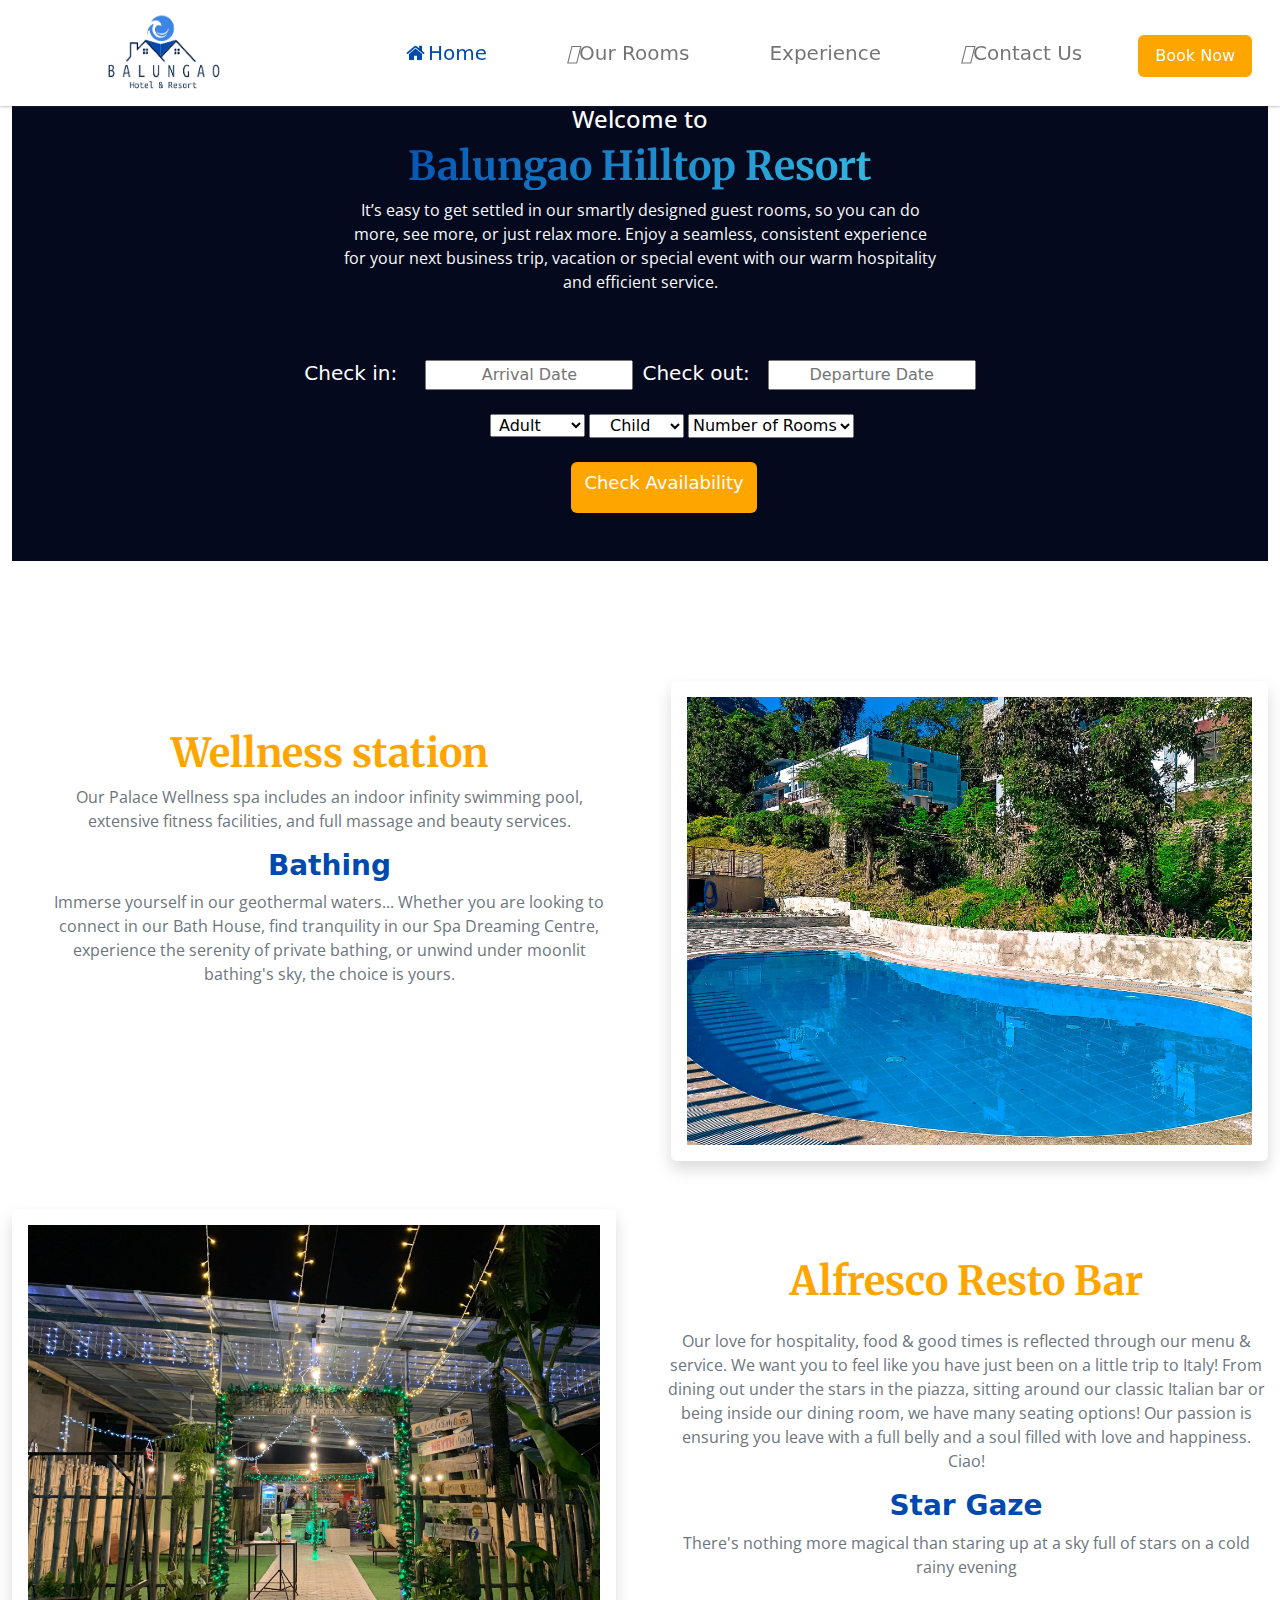
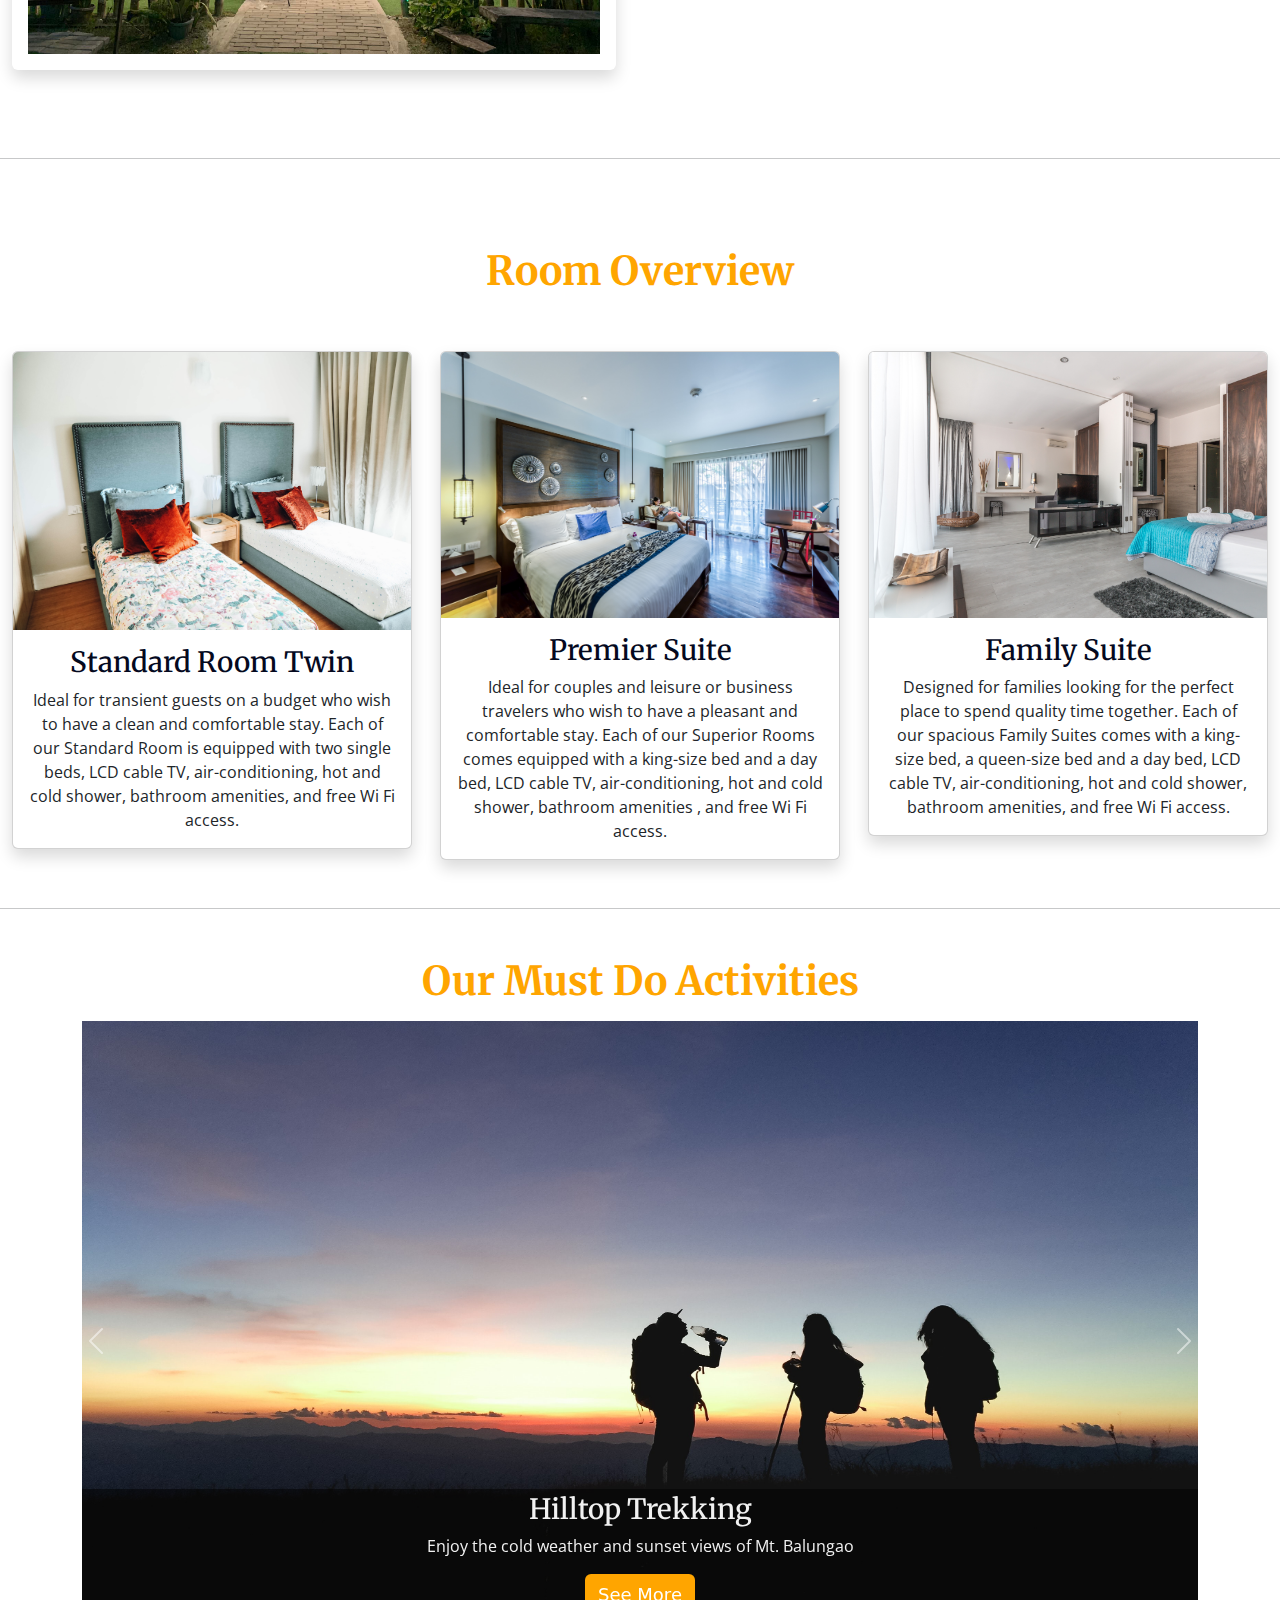
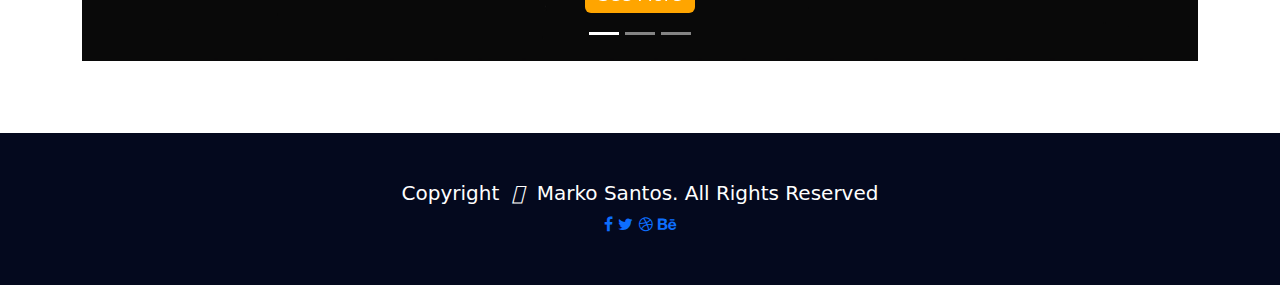
==== bhr/index.html @ f5216a4a "move files to bhr folder" ====
<!DOCTYPE html>
<html lang="en">
<head>
    <meta charset="UTF-8">
    <meta http-equiv="X-UA-Compatible" content="IE=edge">
    <meta name="viewport" content="width=device-width, initial-scale=1.0">
    <link rel="stylesheet" href="/css/style.css">
    <link rel="stylesheet" href="/css/bootstrap.css">
    <link rel="stylesheet" href="https://cdnjs.cloudflare.com/ajax/libs/font-awesome/4.7.0/css/font-awesome.min.css">
    <link href='https://fonts.googleapis.com/css?family=Coiny' rel='stylesheet'>
    <link href='https://fonts.googleapis.com/css?family=Merriweather' rel='stylesheet'>
    <link href="/css/dp-light.css" rel="stylesheet">
    <link rel="stylesheet" href="css/fonts/Coiny-Regular.ttf">
    <link rel="stylesheet" href="https://cdnjs.cloudflare.com/ajax/libs/animate.css/4.1.1/animate.min.css"/>
    <link href='https://fonts.googleapis.com/css?family=Open Sans' rel='stylesheet'>
    
    <title>Balungao Hilltop Resort</title> 
</head>
<body>
    <header>
      <div>
        <nav class="navbar fixed-top navbar-expand-lg bg-white add-shadow" >
            <div class="container-fluid boxShadow">
              <a class="navbar-brand gap-2" href="#"><img src="/img/new_logo_2-removebg-preview.png" style="height: 80px; margin-left: 5rem;" ></a>
              
              <button class="navbar-toggler" type="button" data-bs-toggle="collapse" data-bs-target="#navbarNav" aria-controls="navbarNav" aria-expanded="false" aria-label="Toggle navigation">
                <span class="navbar-toggler-icon"></span>
              </button>
              <div class="collapse navbar-collapse justify-content-end" id="navbarNav">
                <ul class="navbar-nav fs-5">
                  <li class="nav-item mx-3">
                    <a class="nav-link active  mx-3" style="color: #004aad ;" aria-current="page" href="#"><i class="fa fa-fw fa-home"></i>Home</a>
                  </li>
                  <li class="nav-item mx-3">
                    <a class="nav-link  mx-3 " id="hovText"  href="/pages/room.html"><i class="fa-solid fa-bed"></i>Our Rooms</a>
                  </li>
                  <li class="nav-item mx-3">
                    <a class="nav-link  mx-3 " id="hovText" href="/pages/experience.html" ><i class="fa-solid fa-person-swimming"></i>Experience</a>
                    <li class="nav-item mx-3">
                    <a class="nav-link mx-3"   id="hovText" href="/pages/contactus.html"><i class="fa-solid fa-envelope"></i>Contact Us</a>
                    </li>

                    <!------------------------------------------- button for resevation ------------------------------->
                    <li class="nav-item mx-3">
                      <button class="btn d-none d-lg-block " id="booknow"><a href="#headline1" class="text-decoration-none text-white">Book Now</a></button>
                      </li>
                </ul>
                
              </nav>

        </div>
          <!-------------------------------------------------- start if carousel ---------------------------------------->
          <div id="carouselExampleCaptions" class="carousel slide" data-bs-ride="carousel">
            <div class="carousel-indicators">
              <button type="button" data-bs-target="#carouselExampleCaptions" data-bs-slide-to="0" class="active" aria-current="true" aria-label="Slide 1"></button>
              <button type="button" data-bs-target="#carouselExampleCaptions" data-bs-slide-to="1" aria-label="Slide 2"></button>
              <button type="button" data-bs-target="#carouselExampleCaptions" data-bs-slide-to="2" aria-label="Slide 3"></button>
              
            </div>
            
            <div class="carousel-inner ">
              <div class="carousel-item active ">
                  <img src="/img/picbuildorig.png" class="d-block  img-fluid" id="item-img" alt="...">
                  <div class="mask-bg"></div>
                  <div class="carousel-caption d-none d-md-block" id="cap-animation"> 
                    <h1 class="animate__animated animate__fadeInDown text-white" style="font-family: 'Merriweather';font-size: 60px;  text-shadow: 2px 2px 4px #000000">Escape from the <span class="herotext">hustle</span> and <span class="herotext">bustle</span> of the city</h1>
                    <p></p>
                  </div> 
              </div>

              <div class="carousel-item">
                  <img src="img/picpool1.png" class="d-block img-fluid" id="item-img" alt="...">
                  <div class="mask-bg"></div>
                  <div class="carousel-caption d-none d-md-block" id="cap-animation"> 
                    <h1 class="animate__animated animate__pulse text-white" style="font-family: 'Merriweather';font-size: 60px;  -text-shadow: 2px 2px 4px #000000">Lose yourself in <span class="herotext">nature</span> and find <span class="herotext">peace</span></h1>
                    <p></p>
                  </div> 
              </div>

              <div class="carousel-item">
                  <img src="img/pichanging.png" class="d-block  img-fluid flex-wrap" id="item-img" alt="...">
                  <div class="mask-bg"></div>
                  <div class="carousel-caption d-none d-md-block" id="cap-animation"> 
                    <h1 class="animate__animated animate__fadeInUp text-white" style="font-family: 'Merriweather';font-size: 60px;  text-shadow: 2px 2px 4px #000000">Go where you <span class="herotext">feel</span> most <span class="herotext"></span><span class="herotext">alive</span></h1>
                    <p></p>
                  </div> 
                </div>
            </div>
            <button class="carousel-control-prev" type="button" data-bs-target="#carouselExampleCaptions" data-bs-slide="prev">
              <span class="carousel-control-prev-icon" aria-hidden="true"></span>
              <span class="visually-hidden">Previous</span>
            </button>
            <button class="carousel-control-next" type="button" data-bs-target="#carouselExampleCaptions" data-bs-slide="next">
              <span class="carousel-control-next-icon" aria-hidden="true"></span>
              <span class="visually-hidden">Next</span>
            </button>
          </div>
          <!--------------------------------------------------- end of carousel ---------------------------------------------------------->
    </header>
  </div>
  
      
  



      
    
    <!----------------------------------------------------------------main layout ------------------------------------------>
<main class="mt-5">
  <hr>
  <!-- ------------------------------------------bootking..........................................................> --> 
  <div class="container-fluid ">
  <div class="container-fluid   pt-3 " style="background-color: #04091e;">
    <div class="text-center container w-50 "><h4 class="text-white"><a name="headline1">Welcome to</a></h4><h1 class="fw-bold text-light text-gradient" style="font-family: 'Merriweather';">Balungao Hilltop Resort</h1>
      <p class="text-light text-center">It’s easy to get settled in our smartly designed guest rooms, so you can do more, see more, or just relax more. Enjoy a seamless, consistent experience for your next business trip, vacation or special event with our warm hospitality and efficient service. </p>
    </div><br><br>
      <div class="date-picker px-2 container-fluid text-center">
          <label class="text-white fs-5">Check in:&nbsp&nbsp&nbsp</label> 
          <i class="fa-solid fa-calendar-days icon" style="margin-left: 4px;"></i>
          <input type="text" class="mx-1 text-center" id="input-pop"  placeholder="Arrival Date"/>
          
          <label class="text-white fs-5 ">Check out:&nbsp&nbsp</label>
          <i class="fa-solid fa-calendar-days icon"></i>
          <input type="text" id="input-pop2"  class=" text-center" placeholder="Departure Date"/> 
      </div>
      <br>
      <div class="book-details d-flex gap-1 pb-4 justify-content-center" style="padding-left: 4rem;">
        <div>
          <select class="px-1">
              <option data-display="Adult">Adult</option>
              <option value="1">Old</option>
              <option value="2">Younger</option>
              <option value="3">Potato</option>
          </select>
        </div>
          <select class="px-3">
            <option data-display="Child">Child</option>
            <option value="1">Child</option>
            <option value="2">Baby</option>
            <option value="3">Child</option>
          </select>
          <select class="">
            <option data-display="Child">Number of Rooms</option>
            <option value="1">Room 01</option>
            <option value="2">Room 02</option>
            <option value="3">Room 03</option>
          </select>
          
        </div>
        <div class="pb-5 text-center fw-bold" style="padding-left: 3rem;">
            <a type="submit" class="btn pb-3 text-white" id="hov-bg" href="/pages/room.html"> Check Availability</a>
        </div>
      </div>
  </div>

  <!--------------------------------------------------------- end of booking div----------------------------------------- -->
          <br><br><br><br><br>
          <!--------------------------------------------- start of image display -------------------------------------------------->
          <section>
            <div class="d-flex w-100%">
              <div class="container-fluid px-5 text-center pt-5">
                <h1 style="font-family: 'Merriweather';"><strong>Wellness station</strong></h1>
                <p class="text-muted">
                  Our Palace Wellness spa includes an indoor infinity swimming pool, extensive fitness facilities, and full massage and beauty services.
                </p>
                <h3 style="color: #004aad;"><strong>Bathing</strong></h3>
                <p class="text-muted">
                  Immerse yourself in our geothermal waters... Whether you are looking to connect in our Bath House, find tranquility in our Spa Dreaming Centre, experience the serenity of private bathing, or unwind under moonlit bathing's sky, the choice is yours.
                </p>
              </div>
              <div class="container">
                <div class="">
                  <div class="bg-image hover-overlay ripple shadow-2-strong rounded-5 boxShadow d-flex" data-bs-ripple-color="light">
                    <img src="/img/pool view 2.jpg" class="img-fluid shadow p-3 mb-5 bg-body rounded flex-sm-column" id="imgstyle"/>
                    <a href="#!">
                      <div class="mask" style="background-color: rgba(251, 251, 251, 0.15);"></div>
                      
                    </a>
                  </div>
                </div>
            </div>
          </section>
          <section>
            <div class="row">
              <div class="col-md-6 gx-5 mb-4 text-center">
                <div class="bg-image hover-overlay ripple shadow-2-strong rounded-5 boxShadow" data-bs-ripple-color="light">
                  <img src="/img/night.jpg" class="img-fluid shadow p-3 mb-5 bg-body rounded " />
                  <a href="#!">
                    <div class="mask" style="background-color: rgba(251, 251, 251, 0.15);"></div>
                    
                  </a>
                </div>
              </div>
    
              <div class="col-md-6 gx-5 mb-4 text-center">
                <h1 class="pt-5 text-sm-center" style="font-family: 'Merriweather';"><strong>Alfresco Resto Bar</strong></h1>
                <p class="text-muted text-center pt-3">
                  Our love for hospitality, food & good times is reflected through our menu & service. We want you to feel like you have just been on a little trip to Italy! From dining out under the stars in the piazza, sitting around our classic Italian bar or being inside our dining room, we have many seating options! Our passion is ensuring you leave with a full belly and a soul filled with love and happiness. Ciao!
                </p>
                <h3 style="color: #004aad;"><strong>Star Gaze</strong></h3>
                <p class="text-muted">
                  There's nothing more magical than staring up at a sky full of stars on a cold rainy evening
                </p>
              </div>
            </div>
          </section>
      <!-------------------------------------------------------------------end of img display---------------------------------------------------------->

      <!------------------------------------------------------------------------room showcase----------------------------------------------->
          <hr><br><br><br>
          <h1 class="text-center pb-5"  style="font-family: 'Merriweather';"><strong> Room Overview</strong> </h1>
          <div class="container-fluid d-flex justify-content-between flex-wrap" >
            
            <div>
                
              <div class="card shadow" style="width: 25rem;">
                <img src="/img/tub (7).jpg" class="card-img-top" alt="standard">
                <div class="card-body text-center text-shad">
                  <h3 style="font-family: 'Merriweather'; color: #04091e; text-shadow: 2px 2px 4px white">Standard Room Twin</h3>
                  <p class="card-text text-center">Ideal for transient guests on a budget who wish to have a clean and comfortable stay. Each of our Standard Room is equipped with two single beds, LCD cable TV, air-conditioning, hot and cold shower, bathroom amenities, and free Wi Fi access.</p>
                </div>
              </div>
            </div>
            <div>
              <div class="card shadow" style="width: 25rem;">
                <img src="/img/tub (9).jpg" class="card-img-top" alt="deluxe">
                <div class="card-body text-center">
                  <h3 style="font-family: 'Merriweather'; color: #04091e; text-shadow: 2px 2px 4px white" >Premier Suite</h3>
                  <p class="card-text">
                    Ideal for couples and leisure or business travelers who wish to have a pleasant and comfortable stay. Each of our Superior Rooms comes equipped with a king-size bed and a day bed, LCD cable TV, air-conditioning, hot and cold shower, bathroom amenities , and free Wi Fi access.</p>
                </div>
              </div>
            </div>
            <div>
              <div class="card shadow" style="width: 25rem;">
                <img src="/img/tub (8).jpg" class="card-img-top" alt="Family">
                <div class="card-body text-center">
                  <h3 style="font-family: 'Merriweather'; color: #04091e; text-shadow: 2px 2px 4px white">Family Suite</h3>
                  <p class="card-text">Designed for families looking for the perfect place to spend quality time together. Each of our spacious Family Suites comes with a king-size bed, a queen-size bed and a day bed, LCD cable TV, air-conditioning, hot and cold shower, bathroom amenities, and free Wi Fi access.</p>
                </div>
              </div>
            </div>
          </div>
<!----------------------------------------------------- end of showroom --------------------------------------------->

<!---------------------------------------------------amenities page -------------------------------------------------->
      
      <hr class="my-5" />

<section class="text-center">
    <h1 class="mb-3" style="font-family: 'Merriweather';"><strong>Our Must Do Activities</strong></h1>
    
    <div id="carouselExampleCaptions2" class="carousel slide" data-bs-ride="false">
      <div class="carousel-indicators">
        <button type="button" data-bs-target="#carouselExampleCaptions2" data-bs-slide-to="0" class="active" aria-current="true" aria-label="Slide 1"></button>
        <button type="button" data-bs-target="#carouselExampleCaptions2" data-bs-slide-to="1" aria-label="Slide 2"></button>
        <button type="button" data-bs-target="#carouselExampleCaptions2" data-bs-slide-to="2" aria-label="Slide 3"></button>
      </div>
      <div class="carousel-inner container">
        <div class="carousel-item  active">
          <img src="img/trekking (1).jpg" class="d-block w-100 " alt="..." style="height:40rem ; ">
          <div class="carousel-caption d-none d-md-block pb-5 pt-1" id="masking" style="padding: 0px;">
            <h3 style="font-family: 'Merriweather';">Hilltop Trekking</h3>
            <p>Enjoy the cold weather and sunset views of Mt. Balungao</p>
            <a type="submit" class="btn pb-1 text-white" id="hov-bg" href="/pages/experience.html"> See More</a>
          </div>
        </div>
        <div class="carousel-item">
          <img src="img/atv3.jpg" class="d-block w-100" alt="..." style="height:40rem ">
          <div class="carousel-caption d-none d-md-block pb-5 pt-1"style="margin-left: 0;" id="masking">
            <h3 style="font-family: 'Merriweather';">ATV Experience</h3>
            <p>Perfect for friends and families who are seeking for an adventure</p>
            <a type="submit" class="btn pb-1 text-white" id="hov-bg" href="/pages/experience.html"> See More</a>
          </div>
        </div>
        <div class="carousel-item">
          <img src="img/zipline.jpg" class="d-block w-100" alt="..." style="height:40rem ">
          <div class="carousel-caption d-none d-md-block pb-5 pt-1" id="masking" >
            <h3 style="font-family: 'Merriweather';">Mt. Balungao Zipline</h3>
            <p>Experience the longest zip line in the country, 15 secs of heart throbbing adventure</p>
            <a type="submit" class="btn pb-1 text-white" id="hov-bg" href="/pages/experience.html"> See More</a>
          </div>
        </div>
      </div>
      <button class="carousel-control-prev" type="button" data-bs-target="#carouselExampleCaptions2" data-bs-slide="prev">
        <span class="carousel-control-prev-icon" aria-hidden="true"></span>
        <span class="visually-hidden">Previous</span>
      </button>
      <button class="carousel-control-next" type="button" data-bs-target="#carouselExampleCaptions2" data-bs-slide="next">
        <span class="carousel-control-next-icon" aria-hidden="true"></span>
        <span class="visually-hidden">Next</span>
      </button>
    </div>
  </div>
<!-----------------------------------------------End of amenities----------------------------------------->




<br><Br><br>
  <footer class="p-5" style="background-color: #04091e ;">
            <div class="text-white">
              <h5>Copyright &nbsp<i class="fa-solid fa-copyright"></i>&nbsp Marko Santos. All Rights Reserved </h5>
            </iv>
            <div>
                <a href="#"><i class="fa fa-facebook"></i></a>
                <a href="#"><i class="fa fa-twitter"></i></a>
                <a href="#"><i class="fa fa-dribbble"></i></a>
                <a href="#"><i class="fa fa-behance"></i></a>
            </div>
        </div>
    </div>
</footer>











<script src="//code.tidio.co/9ayyptomadhp4qaaexzwpnhsn2l4jprj.js" async></script>
</body>
<script>
  window.addEventListener('scroll',(e)=>{
    const nav = document.querySelector('.nav');
    if(window.pageYOffset>0){
      nav.classList.add("add-shadow");
    }else{
      nav.classList.remove("add-shadow");
    }
  });
</script>
<script>
  window.addEventListener("load", () => {
    picker.attach({ target: "input-pop" });
  });
  </script>
  <script>
    window.addEventListener("load", () => {
      picker.attach({ target: "input-pop2" });
    });
    </script>
<script defer src="/js/datepicker.js"></script>
<script src="/js/bootstrap.bundle.min.js"></script>
<script src="/js/custom.js"></script>
<script src="https://kit.fontawesome.com/11146eef71.js" crossorigin="anonymous"></script>
</html>
---- css/style.css ----
#bg-size{
    background-size: cover;
    width: 100%;
    opacity: 80%;
}

body,p,h4{
  font-family: "Open Sans", sans-serif;

}
.text-gradient {
  /* Set the background color */
  background: linear-gradient(to right, #004aad 0%, #38c4e7 100%);
  /* Mask the color to the text, and remove the rest  */
  -webkit-background-clip: text;
  /* Make the text fill color value transparent so the masked background color comes through */
  -webkit-text-fill-color: transparent;
}

#hovText:hover {
      color:#004aad;

}
h1,.herotext{
    color: orange;
    
}

#booknow{
margin-top: 5px;
background-color: orange;
color: white;
padding: 8px;
padding-left:  1rem;
padding-right:  1rem;
text-decoration: none;
}
#booknow:hover{
  background-color:#04091e ;
}

#hov-bg{
  background-color: orange; font-size: large;
}
#hov-bg:hover{
  background-color: #04091e;
}
#masking {
  position: absolute; /* Position the background text */
  left: 0%;
  bottom: 0; /* At the bottom. Use top:0 to append it to the top */
  background: rgb(0, 0, 0); /* Fallback color */
  background: rgba(0, 0, 0, 0.5); /* Black background with 0.5 opacity */
  color: #f1f1f1; /* Grey text */
  width: 100%; /* Full width */
  padding: 0px; /* Some padding */
}

.add-shadow{
  box-shadow: rgba(60, 64, 67, 0.3) 0px 1px 2px 0px;
}
#btn-pos{
    position: fixed;
    top: 21%;
    left: 91%;
    transform: translate(-50%, -50%);
    -ms-transform: translate(-50%, -50%);
    overflow-wrap: normal;
    color: white;
    font-size: 16px;
    padding: 12px 24px;
    border: none;
    cursor: pointer;
    border-radius: 5px;
    text-align: center;
    background-color: orange;

}
.footer-area {
    background: #04091e;
    opacity: 90%; 
  }
.pos-center{
  position: absolute;
  top: 10%;
  width: 100%;
  text-align: center;
  font-family: 'Coiny', cursive;

}
header .carousel-inner .item {
  height: 100vh;
}

#cap-animation{
  padding-bottom:  300px;
}


.container {
  position: relative;
}

/* Bottom right text */
.mask-bg {
  position: absolute;
  bottom: 0px;
  background-color: black;
  color: orange;
  padding-left: 600px;
  padding-right: 100%;
  padding-top: 200%;
  padding-bottom: 300px;
  opacity: 50%;
  ;
}
.book-bgcolor{
  background-color: #04091e;
  padding-top: 20px;
  margin: 50px;

}
.icon{
position: absolute;

}
.icon {
  padding: 8px;
  color: orange;
  width: 40px;
  text-align: center;
}
#item-img {
  width:100%;
}
---- css/dp-light.css ----
/* (A) POPUP */
.picker-wrap {
  position: fixed;
  top: 0;
  left: 0;
  width: 100vw;
  height: 100vh;
  background: rgba(0,0,0,0.5);
  opacity: 0;
  visibility: hidden;
  transition: opacity 0.2s;
}
.picker-wrap.show {
  opacity: 1;
  visibility: visible;
}
.picker-wrap .picker {
  margin: 50vh auto 0 auto;
  transform: translateY(-50%);
}

/* (B) CONTAINER */
.picker {
  max-width: 300px;
  border: 1px solid #eee;
  background: #fafafa;
  padding: 10px;
}

/* (C) MONTH + YEAR */
.picker-m, .picker-y {
  width: 50%;
  padding: 5px;
  box-sizing: border-box;
  font-size: 16px;
}

/* (D) DAY */
.picker-d table {
  color: #333;
  border-collapse: separate;
  width: 100%;
  margin-top: 10px;
}
.picker-d table td {
  width: 14.28%; /* 7 EQUAL COLUMNS */
  padding: 5px;
  text-align: center;
}
/* HEADER */
.picker-d-h td {
  font-weight: bold;
}
/* BLANK DATES */
.picker-d-b {
  background: #ddd;
}
/* TODAY */
.picker-d-td {
  background: #ffe0d4;
}
/* PICKABLE DATES */
.picker-d-d:hover {
  cursor: pointer;
  background: #2d68c4;
  color: #fff;
}
/* UNPICKABLE DATES */
.picker-d-dd {
  color: #aaa;
  background: #ddd;
}
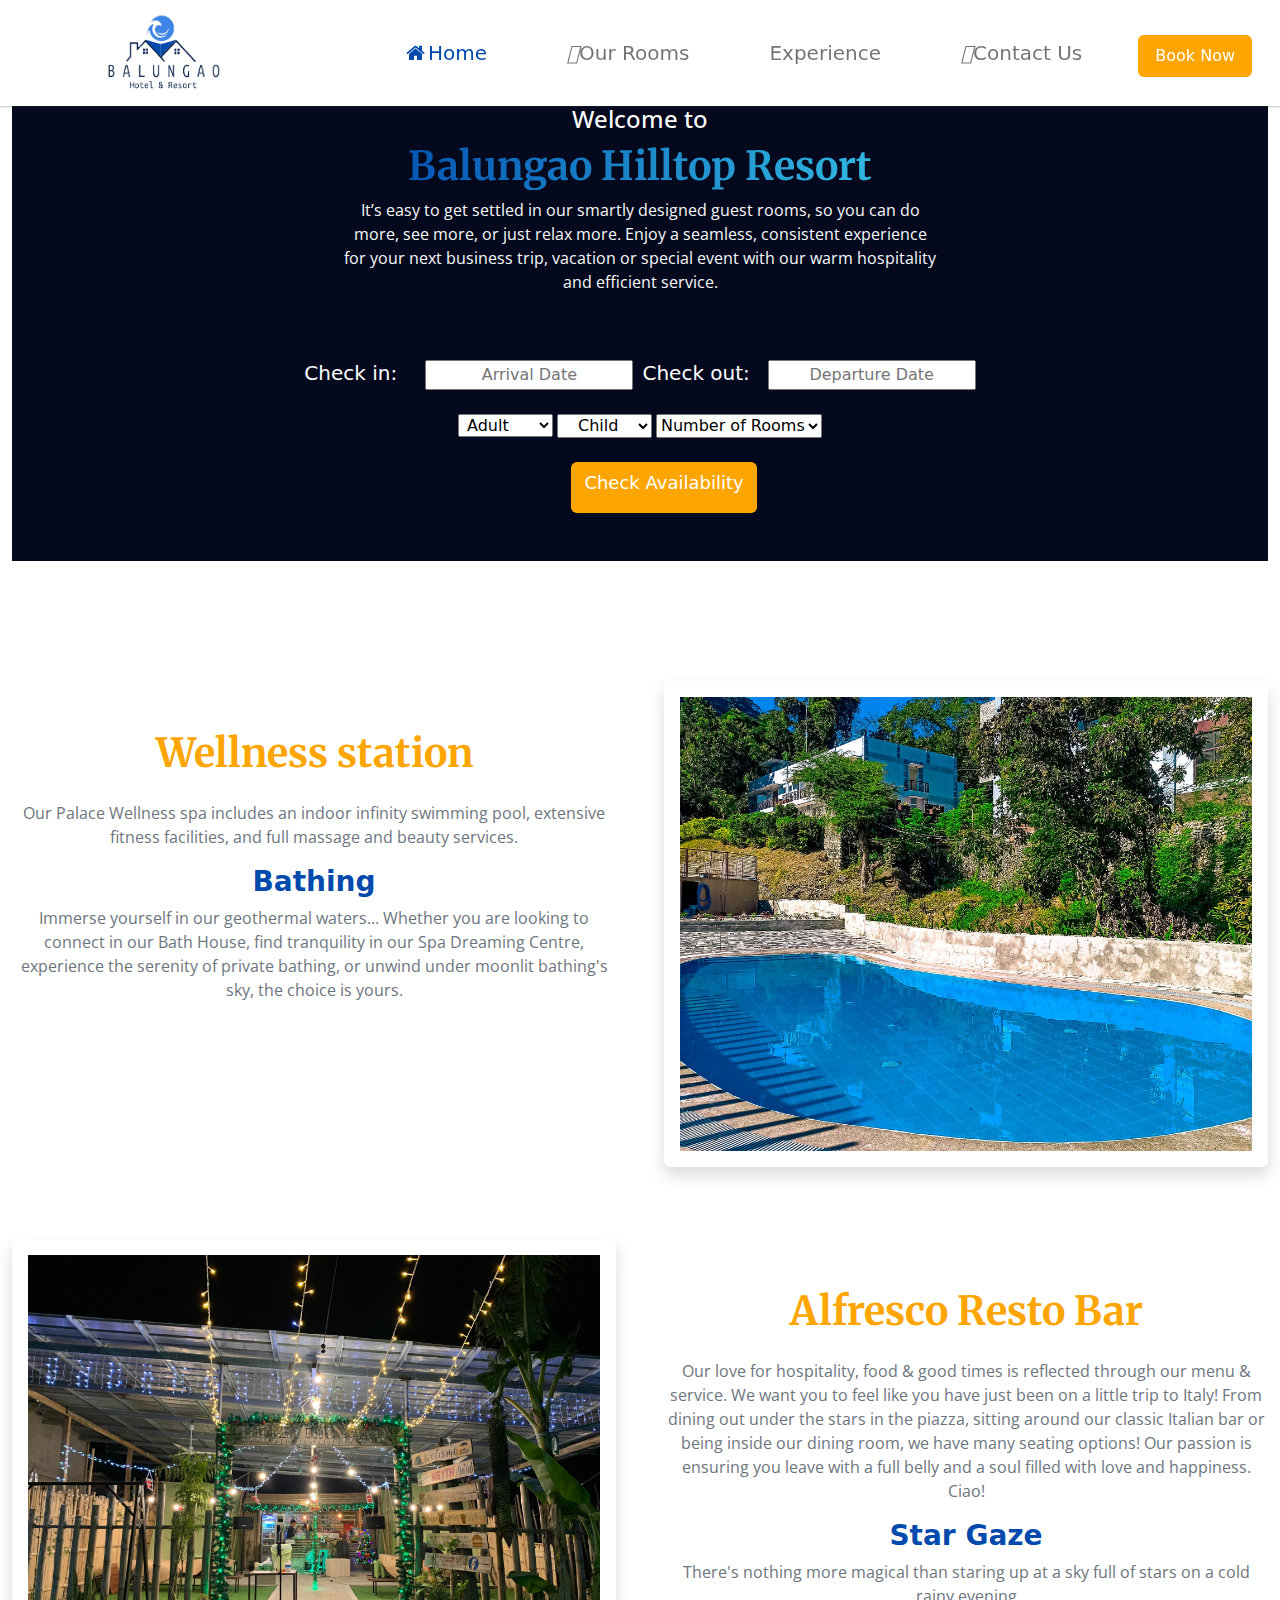
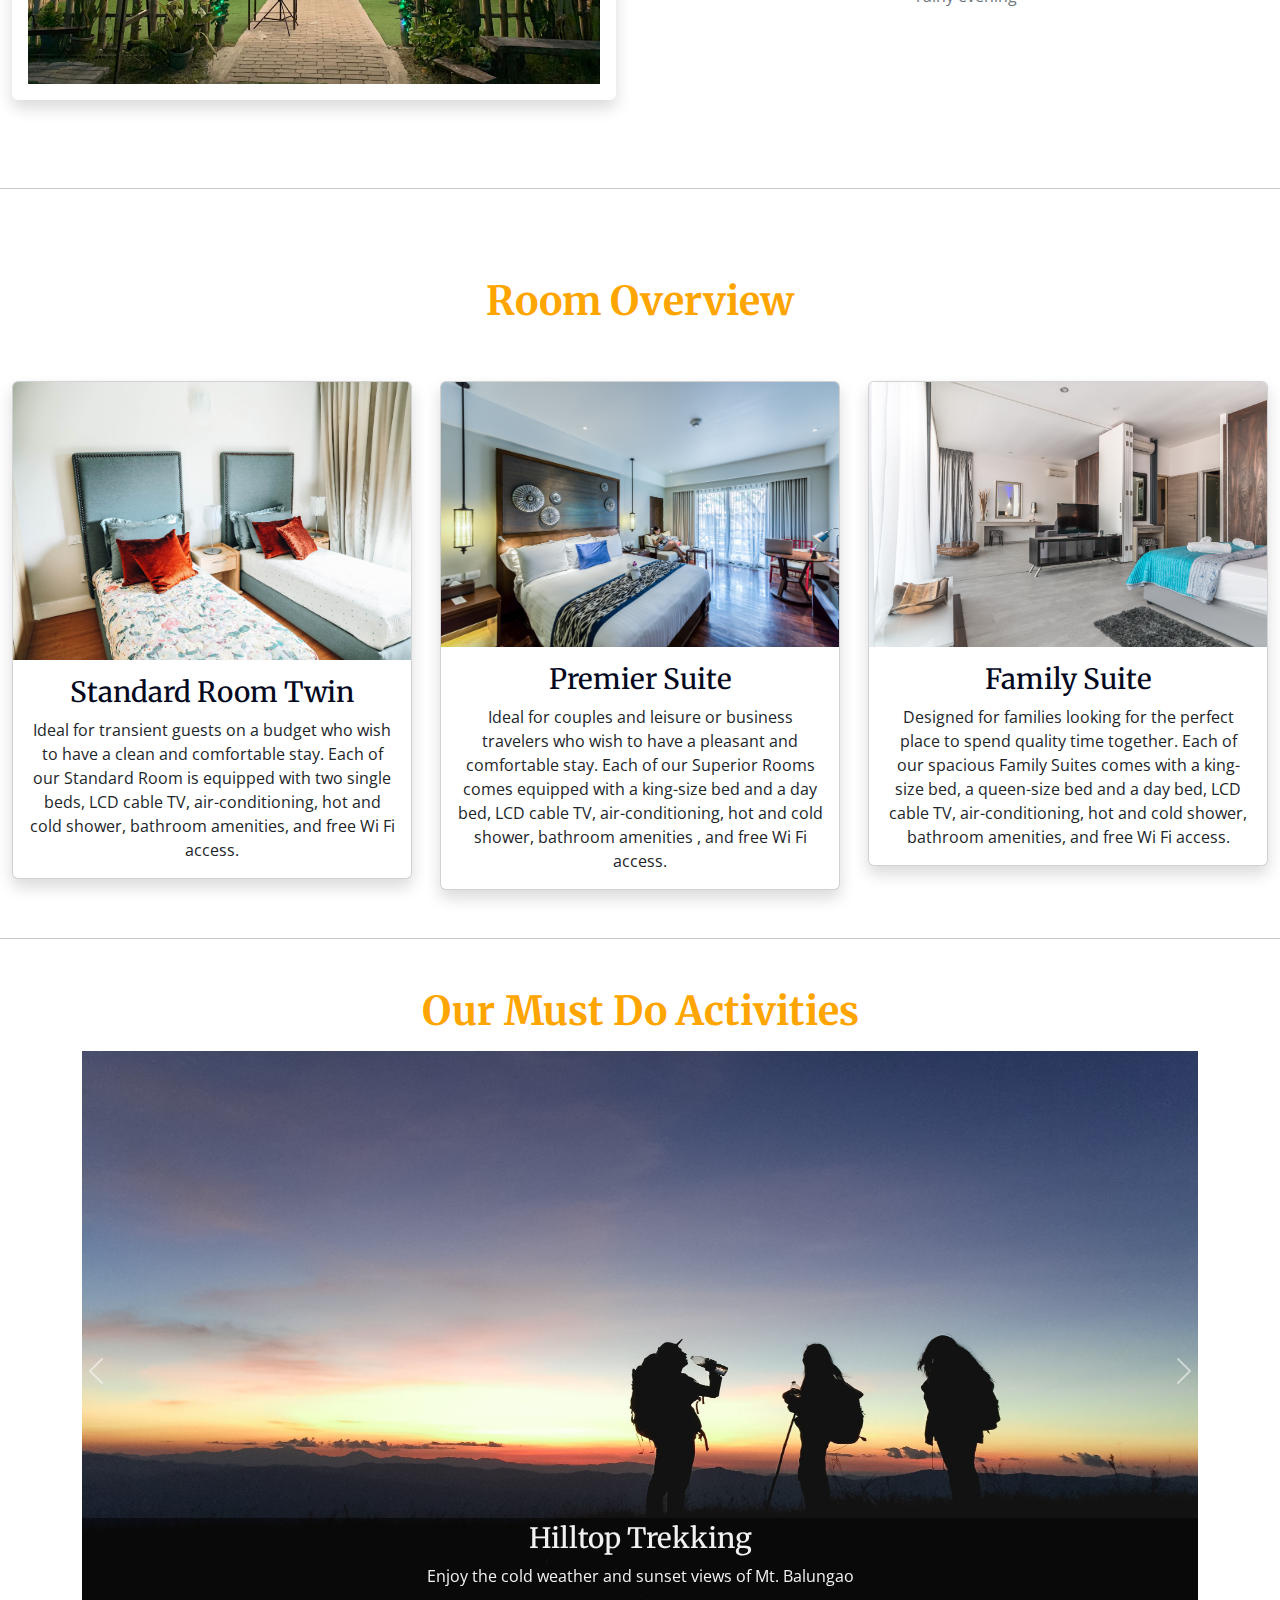
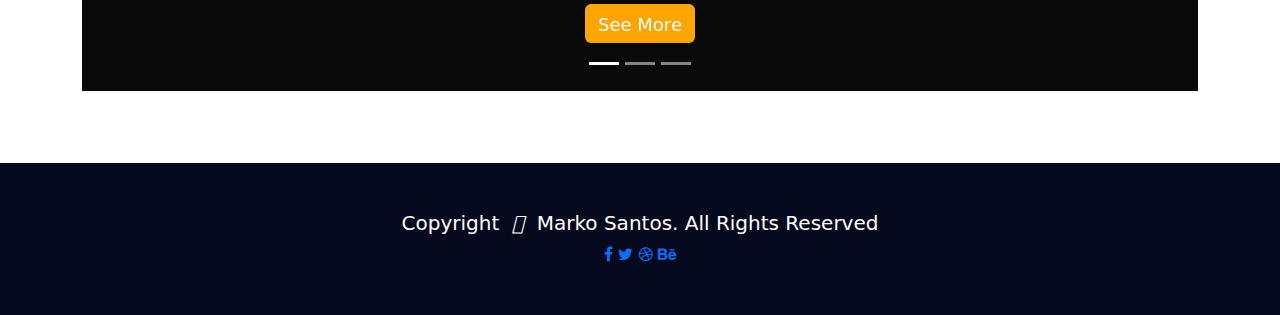
==== commit ceb4938c: "fix mobile responsiveness" ====
--- a/bhr/index.html
+++ b/bhr/index.html
@@ -4,13 +4,13 @@
     <meta charset="UTF-8">
     <meta http-equiv="X-UA-Compatible" content="IE=edge">
     <meta name="viewport" content="width=device-width, initial-scale=1.0">
-    <link rel="stylesheet" href="/css/style.css">
-    <link rel="stylesheet" href="/css/bootstrap.css">
+    <link rel="stylesheet" href="./css/style.css">
+    <link rel="stylesheet" href="./css/bootstrap.css">
     <link rel="stylesheet" href="https://cdnjs.cloudflare.com/ajax/libs/font-awesome/4.7.0/css/font-awesome.min.css">
     <link href='https://fonts.googleapis.com/css?family=Coiny' rel='stylesheet'>
     <link href='https://fonts.googleapis.com/css?family=Merriweather' rel='stylesheet'>
     <link href="/css/dp-light.css" rel="stylesheet">
-    <link rel="stylesheet" href="css/fonts/Coiny-Regular.ttf">
+    <link rel="stylesheet" href="./css/fonts/Coiny-Regular.ttf">
     <link rel="stylesheet" href="https://cdnjs.cloudflare.com/ajax/libs/animate.css/4.1.1/animate.min.css"/>
     <link href='https://fonts.googleapis.com/css?family=Open Sans' rel='stylesheet'>
     
@@ -21,7 +21,7 @@
       <div>
         <nav class="navbar fixed-top navbar-expand-lg bg-white add-shadow" >
             <div class="container-fluid boxShadow">
-              <a class="navbar-brand gap-2" href="#"><img src="/img/new_logo_2-removebg-preview.png" style="height: 80px; margin-left: 5rem;" ></a>
+              <a class="navbar-brand gap-2" href="#"><img src="./img/new_logo_2-removebg-preview.png" style="height: 80px; margin-left: 5rem;" ></a>
               
               <button class="navbar-toggler" type="button" data-bs-toggle="collapse" data-bs-target="#navbarNav" aria-controls="navbarNav" aria-expanded="false" aria-label="Toggle navigation">
                 <span class="navbar-toggler-icon"></span>
@@ -32,12 +32,12 @@
                     <a class="nav-link active  mx-3" style="color: #004aad ;" aria-current="page" href="#"><i class="fa fa-fw fa-home"></i>Home</a>
                   </li>
                   <li class="nav-item mx-3">
-                    <a class="nav-link  mx-3 " id="hovText"  href="/pages/room.html"><i class="fa-solid fa-bed"></i>Our Rooms</a>
+                    <a class="nav-link  mx-3 " id="hovText"  href="./pages/room.html"><i class="fa-solid fa-bed"></i>Our Rooms</a>
                   </li>
                   <li class="nav-item mx-3">
-                    <a class="nav-link  mx-3 " id="hovText" href="/pages/experience.html" ><i class="fa-solid fa-person-swimming"></i>Experience</a>
+                    <a class="nav-link  mx-3 " id="hovText" href="./pages/experience.html" ><i class="fa-solid fa-person-swimming"></i>Experience</a>
                     <li class="nav-item mx-3">
-                    <a class="nav-link mx-3"   id="hovText" href="/pages/contactus.html"><i class="fa-solid fa-envelope"></i>Contact Us</a>
+                    <a class="nav-link mx-3"   id="hovText" href="./pages/contactus.html"><i class="fa-solid fa-envelope"></i>Contact Us</a>
                     </li>
 
                     <!------------------------------------------- button for resevation ------------------------------->
@@ -60,7 +60,7 @@
             
             <div class="carousel-inner ">
               <div class="carousel-item active ">
-                  <img src="/img/picbuildorig.png" class="d-block  img-fluid" id="item-img" alt="...">
+                  <img src="./img/picbuildorig.png" class="d-block  img-fluid" id="item-img" alt="...">
                   <div class="mask-bg"></div>
                   <div class="carousel-caption d-none d-md-block" id="cap-animation"> 
                     <h1 class="animate__animated animate__fadeInDown text-white" style="font-family: 'Merriweather';font-size: 60px;  text-shadow: 2px 2px 4px #000000">Escape from the <span class="herotext">hustle</span> and <span class="herotext">bustle</span> of the city</h1>
@@ -69,7 +69,7 @@
               </div>
 
               <div class="carousel-item">
-                  <img src="img/picpool1.png" class="d-block img-fluid" id="item-img" alt="...">
+                  <img src="./img/picpool1.png" class="d-block img-fluid" id="item-img" alt="...">
                   <div class="mask-bg"></div>
                   <div class="carousel-caption d-none d-md-block" id="cap-animation"> 
                     <h1 class="animate__animated animate__pulse text-white" style="font-family: 'Merriweather';font-size: 60px;  -text-shadow: 2px 2px 4px #000000">Lose yourself in <span class="herotext">nature</span> and find <span class="herotext">peace</span></h1>
@@ -78,7 +78,7 @@
               </div>
 
               <div class="carousel-item">
-                  <img src="img/pichanging.png" class="d-block  img-fluid flex-wrap" id="item-img" alt="...">
+                  <img src="./img/pichanging.png" class="d-block  img-fluid flex-wrap" id="item-img" alt="...">
                   <div class="mask-bg"></div>
                   <div class="carousel-caption d-none d-md-block" id="cap-animation"> 
                     <h1 class="animate__animated animate__fadeInUp text-white" style="font-family: 'Merriweather';font-size: 60px;  text-shadow: 2px 2px 4px #000000">Go where you <span class="herotext">feel</span> most <span class="herotext"></span><span class="herotext">alive</span></h1>
@@ -116,16 +116,17 @@
       <p class="text-light text-center">It’s easy to get settled in our smartly designed guest rooms, so you can do more, see more, or just relax more. Enjoy a seamless, consistent experience for your next business trip, vacation or special event with our warm hospitality and efficient service. </p>
     </div><br><br>
       <div class="date-picker px-2 container-fluid text-center">
-          <label class="text-white fs-5">Check in:&nbsp&nbsp&nbsp</label> 
-          <i class="fa-solid fa-calendar-days icon" style="margin-left: 4px;"></i>
-          <input type="text" class="mx-1 text-center" id="input-pop"  placeholder="Arrival Date"/>
-          
-          <label class="text-white fs-5 ">Check out:&nbsp&nbsp</label>
-          <i class="fa-solid fa-calendar-days icon"></i>
-          <input type="text" id="input-pop2"  class=" text-center" placeholder="Departure Date"/> 
+        <label class="text-white fs-5">Check in:&nbsp&nbsp&nbsp</label> 
+        <i class="fa-solid fa-calendar-days icon" style="margin-left: 4px;"></i>
+        <input type="text" class="mx-1 text-center" id="input-pop"  placeholder="Arrival Date"/>
+        
+        <label class="text-white fs-5 ">Check out:&nbsp&nbsp</label>
+        <i class="fa-solid fa-calendar-days icon"></i>
+        <input type="text" id="input-pop2"  class=" text-center" placeholder="Departure Date"/>
+        
       </div>
       <br>
-      <div class="book-details d-flex gap-1 pb-4 justify-content-center" style="padding-left: 4rem;">
+      <div class="book-details d-flex gap-1 pb-4 justify-content-center" >
         <div>
           <select class="px-1">
               <option data-display="Adult">Adult</option>
@@ -149,7 +150,7 @@
           
         </div>
         <div class="pb-5 text-center fw-bold" style="padding-left: 3rem;">
-            <a type="submit" class="btn pb-3 text-white" id="hov-bg" href="/pages/room.html"> Check Availability</a>
+            <a type="submit" class="btn pb-3 text-white" id="hov-bg" href="./pages/room.html"> Check Availability</a>
         </div>
       </div>
   </div>
@@ -158,10 +159,10 @@
           <br><br><br><br><br>
           <!--------------------------------------------- start of image display -------------------------------------------------->
           <section>
-            <div class="d-flex w-100%">
-              <div class="container-fluid px-5 text-center pt-5">
-                <h1 style="font-family: 'Merriweather';"><strong>Wellness station</strong></h1>
-                <p class="text-muted">
+            <div class="row">
+                            <div class="col-md-6 gx-5 mb-4 text-center">
+                <h1 class="pt-5 text-sm-center" style="font-family: 'Merriweather';"><strong>Wellness station</strong></h1>
+                <p class="text-muted text-center pt-3">
                   Our Palace Wellness spa includes an indoor infinity swimming pool, extensive fitness facilities, and full massage and beauty services.
                 </p>
                 <h3 style="color: #004aad;"><strong>Bathing</strong></h3>
@@ -169,30 +170,31 @@
                   Immerse yourself in our geothermal waters... Whether you are looking to connect in our Bath House, find tranquility in our Spa Dreaming Centre, experience the serenity of private bathing, or unwind under moonlit bathing's sky, the choice is yours.
                 </p>
               </div>
-              <div class="container">
-                <div class="">
-                  <div class="bg-image hover-overlay ripple shadow-2-strong rounded-5 boxShadow d-flex" data-bs-ripple-color="light">
-                    <img src="/img/pool view 2.jpg" class="img-fluid shadow p-3 mb-5 bg-body rounded flex-sm-column" id="imgstyle"/>
-                    <a href="#!">
-                      <div class="mask" style="background-color: rgba(251, 251, 251, 0.15);"></div>
-                      
-                    </a>
-                  </div>
-                </div>
+              <div class="col-md-6 gx-5 mb-4 text-center">
+                <div class="bg-image hover-overlay ripple shadow-2-strong rounded-5 boxShadow" data-bs-ripple-color="light">
+                  <img src="./img/pool view 2.jpg" class="img-fluid shadow p-3 mb-5 bg-body rounded " />
+                  <a href="#!">
+                    <div class="mask" style="background-color: rgba(251, 251, 251, 0.15);"></div>
+                    
+                  </a>
+                </div>
+              </div>
+  
+
             </div>
           </section>
           <section>
             <div class="row">
               <div class="col-md-6 gx-5 mb-4 text-center">
                 <div class="bg-image hover-overlay ripple shadow-2-strong rounded-5 boxShadow" data-bs-ripple-color="light">
-                  <img src="/img/night.jpg" class="img-fluid shadow p-3 mb-5 bg-body rounded " />
+                  <img src="./img/night.jpg" class="img-fluid shadow p-3 mb-5 bg-body rounded " />
                   <a href="#!">
                     <div class="mask" style="background-color: rgba(251, 251, 251, 0.15);"></div>
                     
                   </a>
                 </div>
               </div>
-    
+  
               <div class="col-md-6 gx-5 mb-4 text-center">
                 <h1 class="pt-5 text-sm-center" style="font-family: 'Merriweather';"><strong>Alfresco Resto Bar</strong></h1>
                 <p class="text-muted text-center pt-3">
@@ -215,7 +217,7 @@
             <div>
                 
               <div class="card shadow" style="width: 25rem;">
-                <img src="/img/tub (7).jpg" class="card-img-top" alt="standard">
+                <img src="./img/tub (7).jpg" class="card-img-top" alt="standard">
                 <div class="card-body text-center text-shad">
                   <h3 style="font-family: 'Merriweather'; color: #04091e; text-shadow: 2px 2px 4px white">Standard Room Twin</h3>
                   <p class="card-text text-center">Ideal for transient guests on a budget who wish to have a clean and comfortable stay. Each of our Standard Room is equipped with two single beds, LCD cable TV, air-conditioning, hot and cold shower, bathroom amenities, and free Wi Fi access.</p>
@@ -224,7 +226,7 @@
             </div>
             <div>
               <div class="card shadow" style="width: 25rem;">
-                <img src="/img/tub (9).jpg" class="card-img-top" alt="deluxe">
+                <img src="./img/tub (9).jpg" class="card-img-top" alt="deluxe">
                 <div class="card-body text-center">
                   <h3 style="font-family: 'Merriweather'; color: #04091e; text-shadow: 2px 2px 4px white" >Premier Suite</h3>
                   <p class="card-text">
@@ -234,7 +236,7 @@
             </div>
             <div>
               <div class="card shadow" style="width: 25rem;">
-                <img src="/img/tub (8).jpg" class="card-img-top" alt="Family">
+                <img src="./img/tub (8).jpg" class="card-img-top" alt="Family">
                 <div class="card-body text-center">
                   <h3 style="font-family: 'Merriweather'; color: #04091e; text-shadow: 2px 2px 4px white">Family Suite</h3>
                   <p class="card-text">Designed for families looking for the perfect place to spend quality time together. Each of our spacious Family Suites comes with a king-size bed, a queen-size bed and a day bed, LCD cable TV, air-conditioning, hot and cold shower, bathroom amenities, and free Wi Fi access.</p>
@@ -259,27 +261,27 @@
       </div>
       <div class="carousel-inner container">
         <div class="carousel-item  active">
-          <img src="img/trekking (1).jpg" class="d-block w-100 " alt="..." style="height:40rem ; ">
+          <img src="./img/trekking (1).jpg" class="d-block w-100 " alt="..." style="height:40rem ; ">
           <div class="carousel-caption d-none d-md-block pb-5 pt-1" id="masking" style="padding: 0px;">
             <h3 style="font-family: 'Merriweather';">Hilltop Trekking</h3>
             <p>Enjoy the cold weather and sunset views of Mt. Balungao</p>
-            <a type="submit" class="btn pb-1 text-white" id="hov-bg" href="/pages/experience.html"> See More</a>
+            <a type="submit" class="btn pb-1 text-white" id="hov-bg" href="./pages/experience.html"> See More</a>
           </div>
         </div>
         <div class="carousel-item">
-          <img src="img/atv3.jpg" class="d-block w-100" alt="..." style="height:40rem ">
+          <img src="./img/atv3.jpg" class="d-block w-100" alt="..." style="height:40rem ">
           <div class="carousel-caption d-none d-md-block pb-5 pt-1"style="margin-left: 0;" id="masking">
             <h3 style="font-family: 'Merriweather';">ATV Experience</h3>
             <p>Perfect for friends and families who are seeking for an adventure</p>
-            <a type="submit" class="btn pb-1 text-white" id="hov-bg" href="/pages/experience.html"> See More</a>
+            <a type="submit" class="btn pb-1 text-white" id="hov-bg" href="./pages/experience.html"> See More</a>
           </div>
         </div>
         <div class="carousel-item">
-          <img src="img/zipline.jpg" class="d-block w-100" alt="..." style="height:40rem ">
+          <img src="./img/zipline.jpg" class="d-block w-100" alt="..." style="height:40rem ">
           <div class="carousel-caption d-none d-md-block pb-5 pt-1" id="masking" >
             <h3 style="font-family: 'Merriweather';">Mt. Balungao Zipline</h3>
             <p>Experience the longest zip line in the country, 15 secs of heart throbbing adventure</p>
-            <a type="submit" class="btn pb-1 text-white" id="hov-bg" href="/pages/experience.html"> See More</a>
+            <a type="submit" class="btn pb-1 text-white" id="hov-bg" href="./pages/experience.html"> See More</a>
           </div>
         </div>
       </div>
@@ -338,15 +340,11 @@
 <script>
   window.addEventListener("load", () => {
     picker.attach({ target: "input-pop" });
+    picker.attach({ target: "input-pop2" });
   });
-  </script>
-  <script>
-    window.addEventListener("load", () => {
-      picker.attach({ target: "input-pop2" });
-    });
-    </script>
-<script defer src="/js/datepicker.js"></script>
-<script src="/js/bootstrap.bundle.min.js"></script>
-<script src="/js/custom.js"></script>
+</script>
+
+<script src="./js/bootstrap.bundle.min.js"></script>
+<script src="./js/custom.js"></script>
 <script src="https://kit.fontawesome.com/11146eef71.js" crossorigin="anonymous"></script>
 </html>
--- a/bhr/css/style.css
+++ b/bhr/css/style.css
@@ -0,0 +1,143 @@
+#bg-size{
+    background-size: cover;
+    width: 100%;
+    opacity: 80%;
+}
+
+body,p,h4{
+  font-family: "Open Sans", sans-serif;
+
+}
+.text-gradient {
+  /* Set the background color */
+  background: linear-gradient(to right, #004aad 0%, #38c4e7 100%);
+  /* Mask the color to the text, and remove the rest  */
+  -webkit-background-clip: text;
+  /* Make the text fill color value transparent so the masked background color comes through */
+  -webkit-text-fill-color: transparent;
+}
+
+#hovText:hover {
+      color:#004aad;
+
+}
+h1,.herotext{
+    color: orange;
+    
+}
+
+#booknow{
+margin-top: 5px;
+background-color: orange;
+color: white;
+padding: 8px;
+padding-left:  1rem;
+padding-right:  1rem;
+text-decoration: none;
+}
+#booknow:hover{
+  background-color:#04091e ;
+}
+
+#hov-bg{
+  background-color: orange; font-size: large;
+}
+#hov-bg:hover{
+  background-color: #04091e;
+}
+#masking {
+  position: absolute; /* Position the background text */
+  left: 0%;
+  bottom: 0; /* At the bottom. Use top:0 to append it to the top */
+  background: rgb(0, 0, 0); /* Fallback color */
+  background: rgba(0, 0, 0, 0.5); /* Black background with 0.5 opacity */
+  color: #f1f1f1; /* Grey text */
+  width: 100%; /* Full width */
+  padding: 0px; /* Some padding */
+}
+
+.add-shadow{
+  box-shadow: rgba(60, 64, 67, 0.3) 0px 1px 2px 0px;
+}
+#btn-pos{
+    position: fixed;
+    top: 21%;
+    left: 91%;
+    transform: translate(-50%, -50%);
+    -ms-transform: translate(-50%, -50%);
+    overflow-wrap: normal;
+    color: white;
+    font-size: 16px;
+    padding: 12px 24px;
+    border: none;
+    cursor: pointer;
+    border-radius: 5px;
+    text-align: center;
+    background-color: orange;
+
+}
+.footer-area {
+    background: #04091e;
+    opacity: 90%; 
+  }
+.pos-center{
+  position: absolute;
+  top: 10%;
+  width: 100%;
+  text-align: center;
+  font-family: 'Coiny', cursive;
+
+}
+header .carousel-inner .item {
+  height: 100vh;
+}
+
+#cap-animation{
+  padding-bottom:  300px;
+}
+
+
+.container {
+  position: relative;
+}
+
+/* Bottom right text */
+.mask-bg {
+  position: absolute;
+  bottom: 0px;
+  background-color: black;
+  color: orange;
+  padding-left: 600px;
+  padding-right: 100%;
+  padding-top: 200%;
+  padding-bottom: 300px;
+  opacity: 50%;
+  ;
+}
+.book-bgcolor{
+  background-color: #04091e;
+  padding-top: 20px;
+  margin: 50px;
+
+}
+.icon{
+position: absolute;
+
+}
+.icon {
+  padding: 8px;
+  color: orange;
+  width: 40px;
+  text-align: center;
+}
+#item-img {
+  width:100%;
+}
+
+/* Media query for iPhone 14 Pro Max */
+@media only screen and (max-width: 767px) {
+  /* Your styles for mobile devices here */
+  .car-img{
+    height: 20rem !important;
+  }
+}